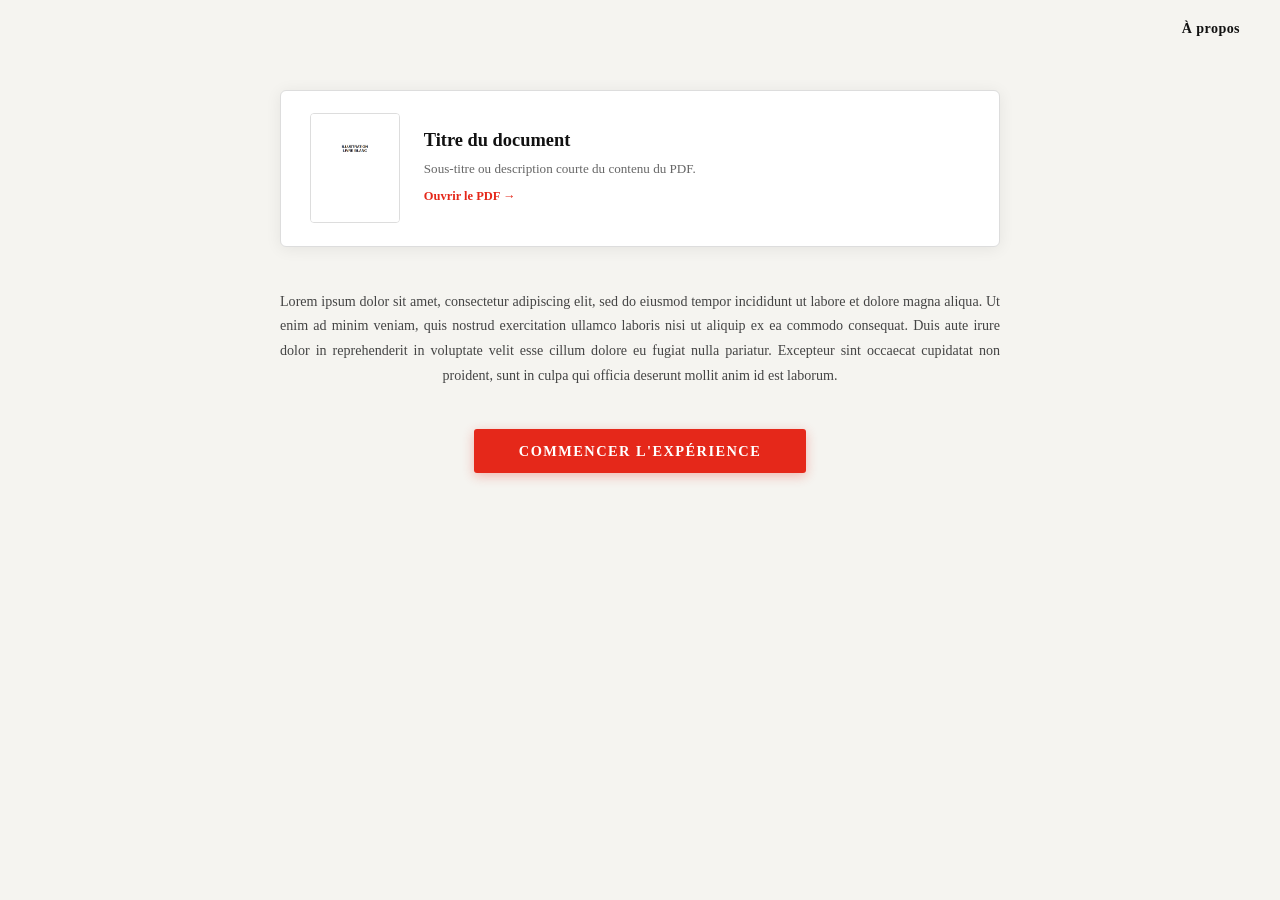
==== index.html @ 9ecd8176 "Add files via upload" ====
<!DOCTYPE html>
<html lang="fr">
<head>
  <title>Accueil</title>
  <script src="header.js"></script>
</head>
<body>

  <!-- Lien À propos -->
  <nav class="navbar">
    <div class="navbar__actions">
      <a href="apropos.html" class="navbar__apropos">À propos</a>
    </div>
  </nav>

  <main class="page">

    <section class="hero">

      <!-- Encart document PDF -->
      <a href="Documents/PDF.pdf" class="card" target="_blank" rel="noopener">
        <div class="card__illustration">
          <img src="Images/Illustration WP.png" alt="Illustration du document">
        </div>
        <div class="card__body">
          <h2 class="card__title">Titre du document</h2>
          <p class="card__sub">Sous-titre ou description courte du contenu du PDF.</p>
          <span class="card__link">Ouvrir le PDF →</span>
        </div>
      </a>

      <!-- Texte introductif -->
      <p class="hero__latin">
        Lorem ipsum dolor sit amet, consectetur adipiscing elit, sed do eiusmod tempor incididunt ut labore et dolore magna aliqua.
        Ut enim ad minim veniam, quis nostrud exercitation ullamco laboris nisi ut aliquip ex ea commodo consequat.
        Duis aute irure dolor in reprehenderit in voluptate velit esse cillum dolore eu fugiat nulla pariatur.
        Excepteur sint occaecat cupidatat non proident, sunt in culpa qui officia deserunt mollit anim id est laborum.
      </p>

      <!-- Bouton d'action pour commencer -->
      <a href="start.html" class="btn btn--cta">COMMENCER L'EXPÉRIENCE</a>
      

    </section>

  </main>

</body>
</html>
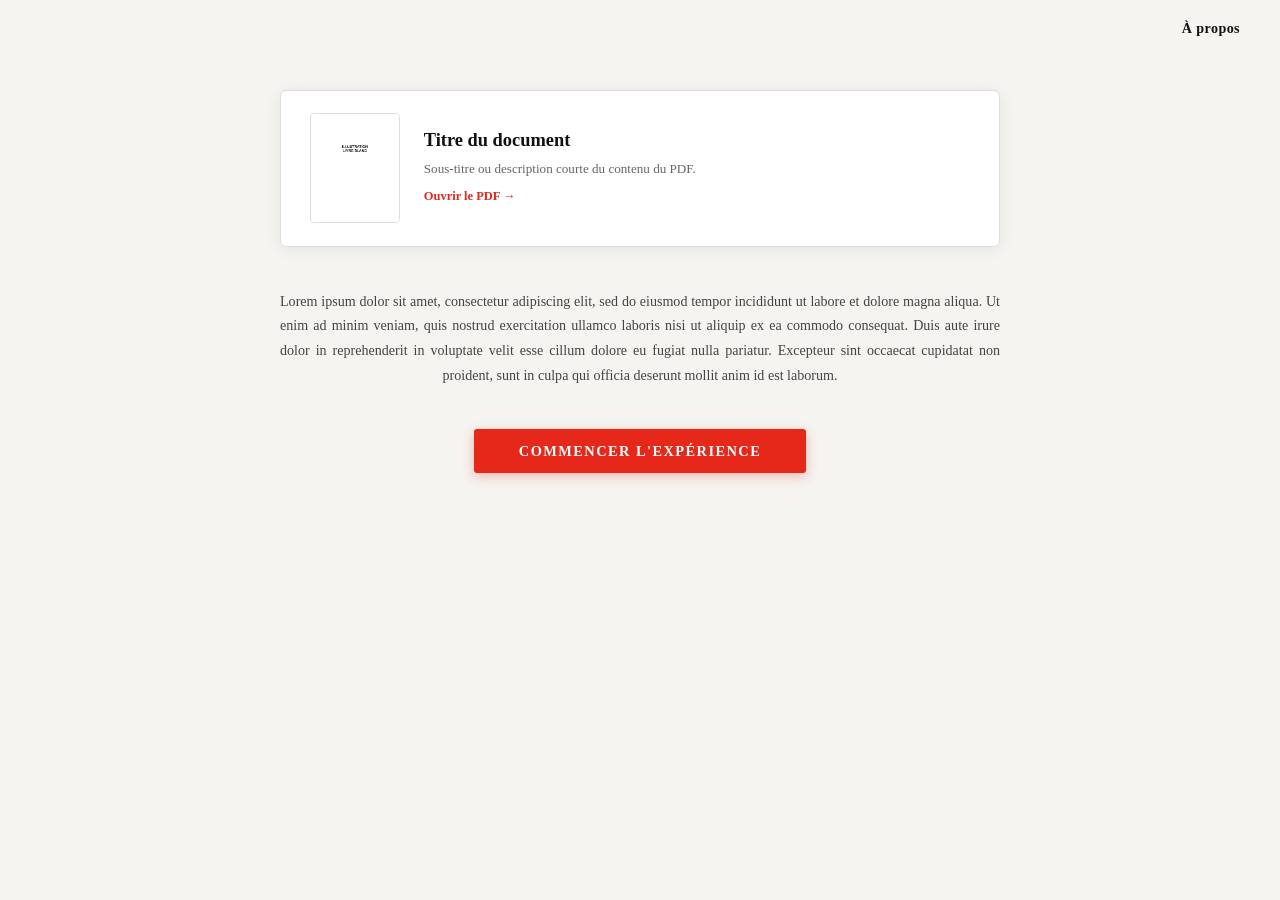
==== commit cceb900f: "Update index.html" ====
--- a/index.html
+++ b/index.html
@@ -20,7 +20,7 @@
       <!-- Encart document PDF -->
       <a href="Documents/PDF.pdf" class="card" target="_blank" rel="noopener">
         <div class="card__illustration">
-          <img src="Images/Illustration WP.png" alt="Illustration du document">
+          <img src="Images/iLLUSTRATION-WP.png" alt="Illustration du document">
         </div>
         <div class="card__body">
           <h2 class="card__title">Titre du document</h2>
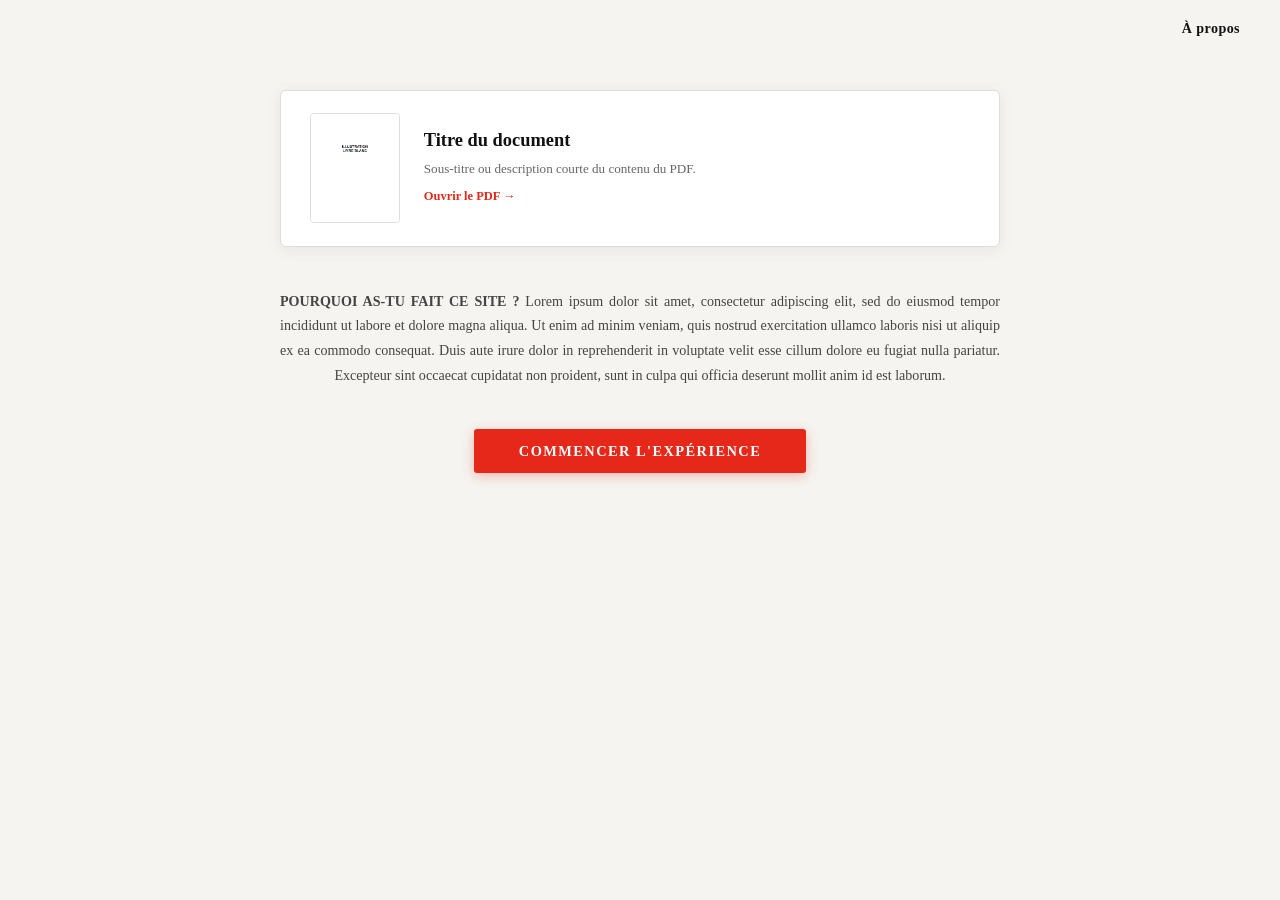
==== commit 663a2755: "Update index.html" ====
--- a/index.html
+++ b/index.html
@@ -31,6 +31,7 @@
 
       <!-- Texte introductif -->
       <p class="hero__latin">
+        <b>POURQUOI AS-TU FAIT CE SITE ?</b>
         Lorem ipsum dolor sit amet, consectetur adipiscing elit, sed do eiusmod tempor incididunt ut labore et dolore magna aliqua.
         Ut enim ad minim veniam, quis nostrud exercitation ullamco laboris nisi ut aliquip ex ea commodo consequat.
         Duis aute irure dolor in reprehenderit in voluptate velit esse cillum dolore eu fugiat nulla pariatur.
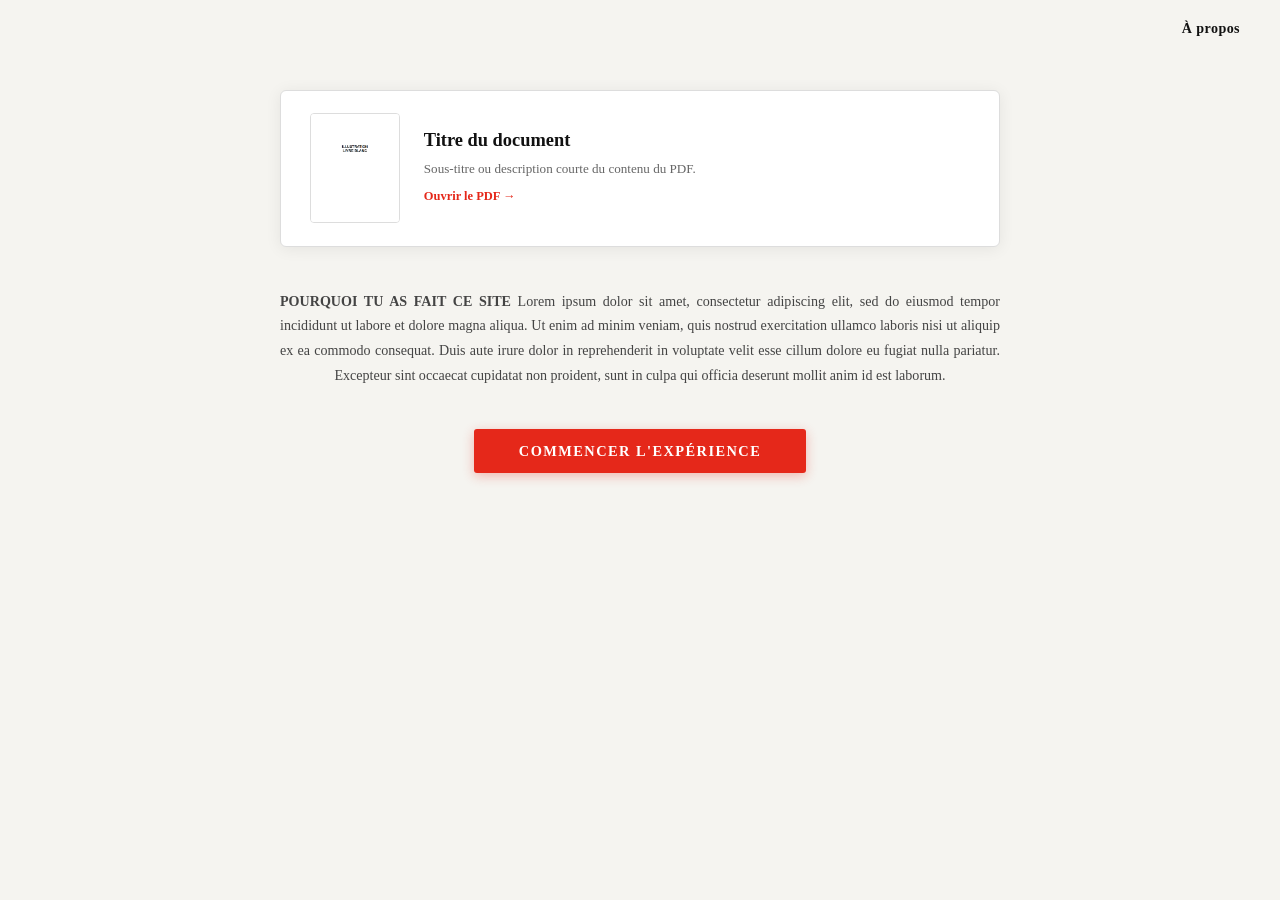
==== commit 3822c135: "Update introductory text in index.html" ====
--- a/index.html
+++ b/index.html
@@ -31,7 +31,7 @@
 
       <!-- Texte introductif -->
       <p class="hero__latin">
-        <b>POURQUOI AS-TU FAIT CE SITE ?</b>
+        <b>POURQUOI TU AS FAIT CE SITE</b>
         Lorem ipsum dolor sit amet, consectetur adipiscing elit, sed do eiusmod tempor incididunt ut labore et dolore magna aliqua.
         Ut enim ad minim veniam, quis nostrud exercitation ullamco laboris nisi ut aliquip ex ea commodo consequat.
         Duis aute irure dolor in reprehenderit in voluptate velit esse cillum dolore eu fugiat nulla pariatur.
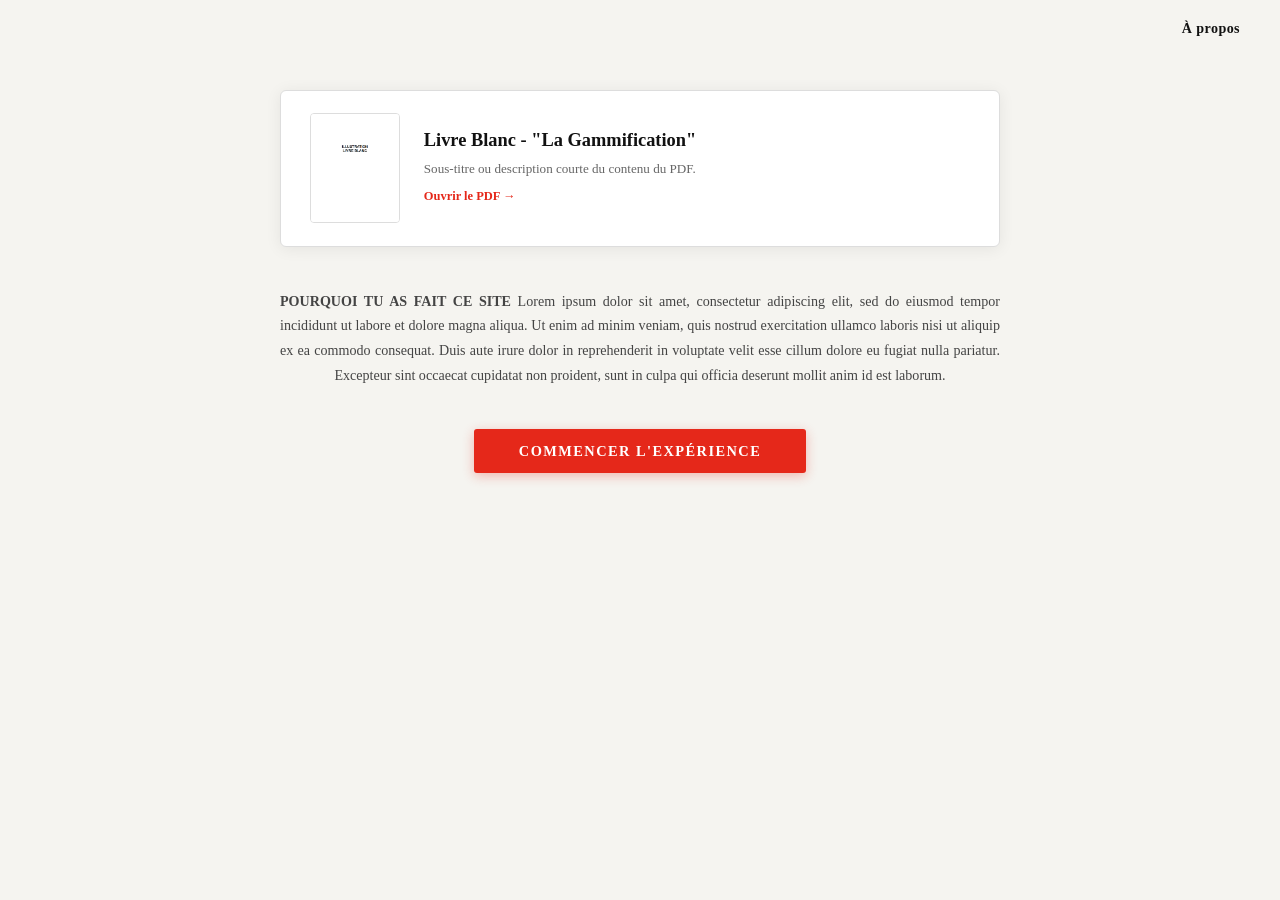
==== commit 0258295a: "Update index.html" ====
--- a/index.html
+++ b/index.html
@@ -23,7 +23,7 @@
           <img src="Images/iLLUSTRATION-WP.png" alt="Illustration du document">
         </div>
         <div class="card__body">
-          <h2 class="card__title">Titre du document</h2>
+          <h2 class="card__title">Livre Blanc - "La Gammification"</h2>
           <p class="card__sub">Sous-titre ou description courte du contenu du PDF.</p>
           <span class="card__link">Ouvrir le PDF →</span>
         </div>
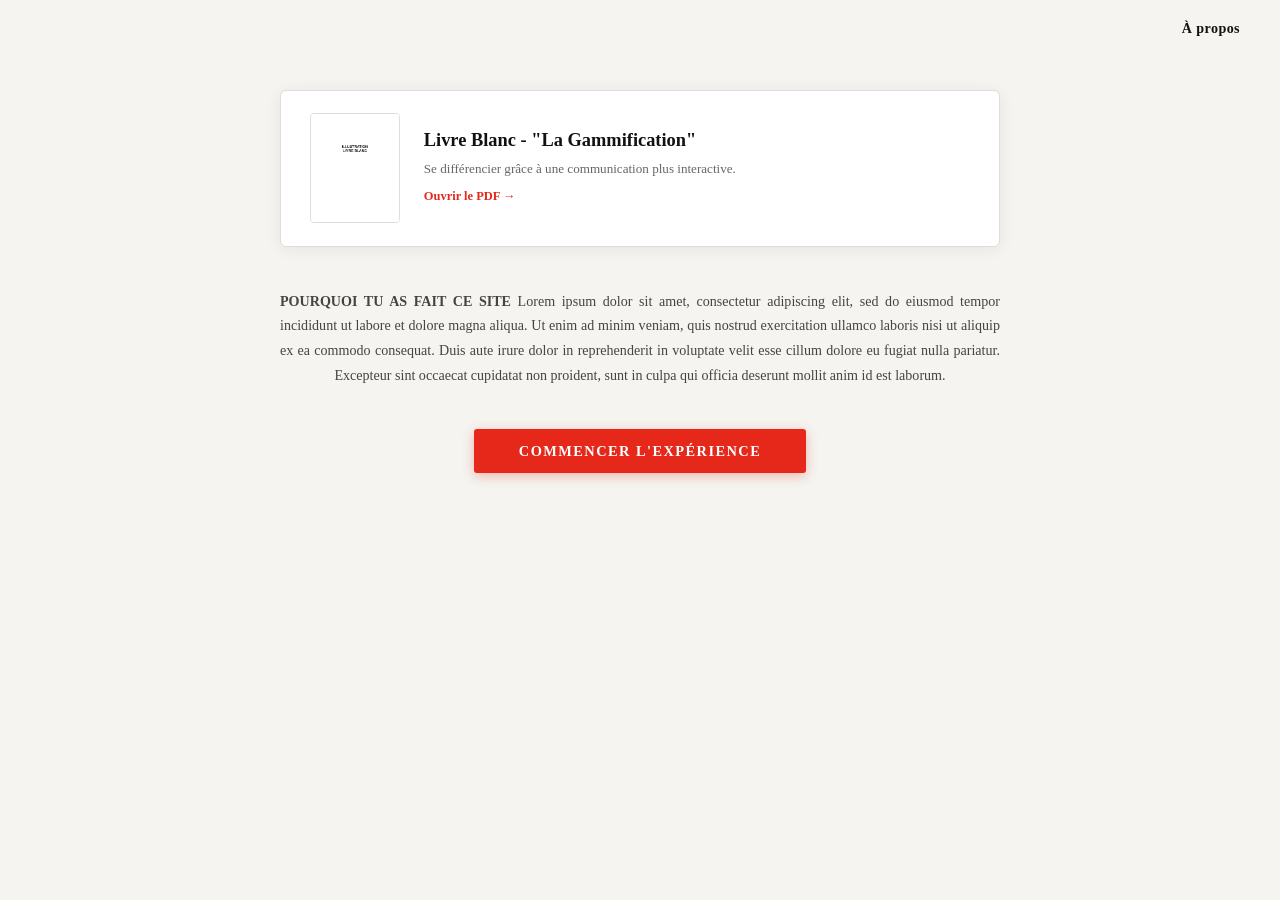
==== commit 2527d11d: "Update index.html" ====
--- a/index.html
+++ b/index.html
@@ -24,7 +24,7 @@
         </div>
         <div class="card__body">
           <h2 class="card__title">Livre Blanc - "La Gammification"</h2>
-          <p class="card__sub">Sous-titre ou description courte du contenu du PDF.</p>
+          <p class="card__sub">Se différencier grâce à une communication plus interactive.</p>
           <span class="card__link">Ouvrir le PDF →</span>
         </div>
       </a>
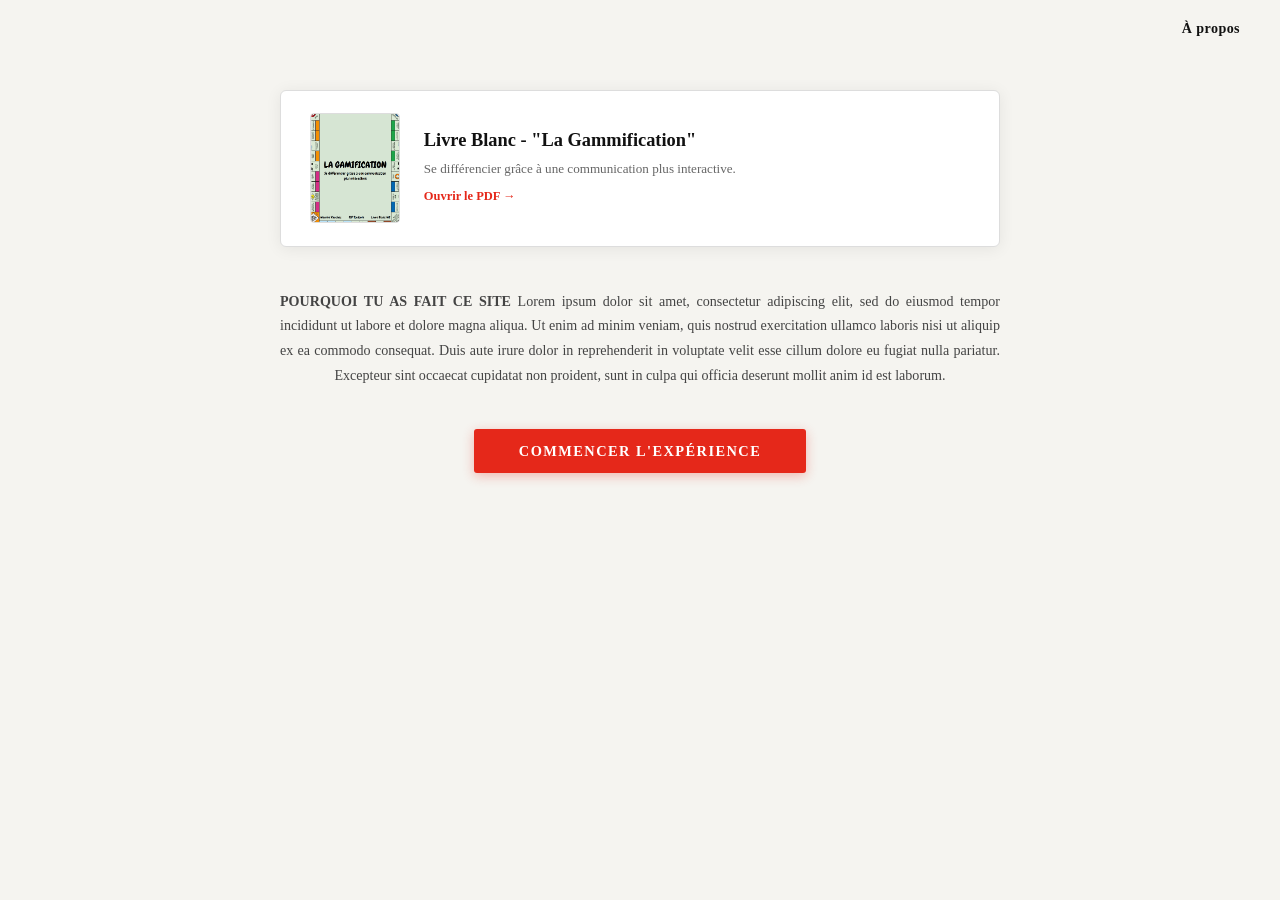
==== commit d71ead3a: "Update index.html" ====
--- a/index.html
+++ b/index.html
@@ -20,7 +20,7 @@
       <!-- Encart document PDF -->
       <a href="Documents/PDF.pdf" class="card" target="_blank" rel="noopener">
         <div class="card__illustration">
-          <img src="Images/iLLUSTRATION-WP.png" alt="Illustration du document">
+          <img src="Images/TestA.png" alt="Illustration du document">
         </div>
         <div class="card__body">
           <h2 class="card__title">Livre Blanc - "La Gammification"</h2>
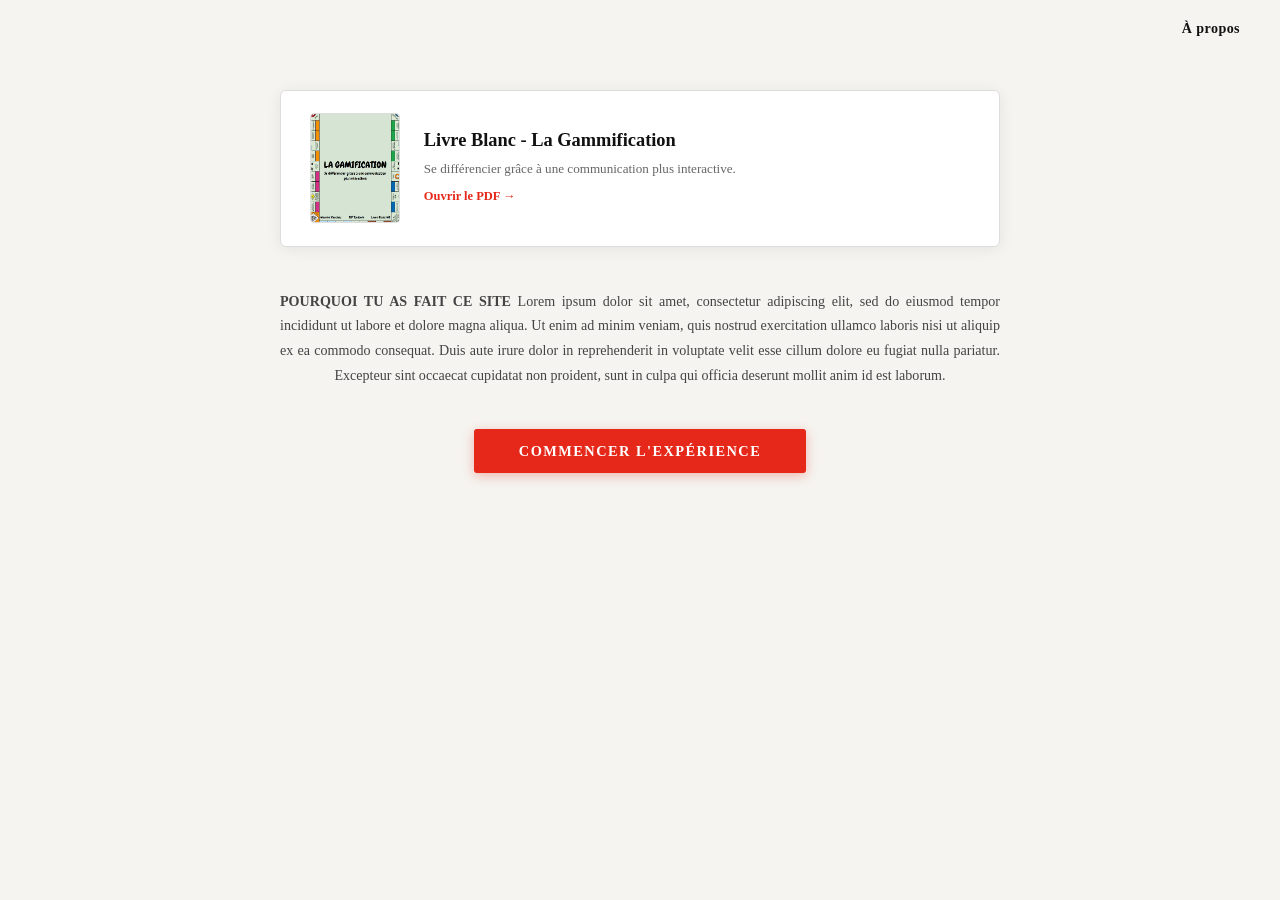
==== commit af84af8d: "Update index.html" ====
--- a/index.html
+++ b/index.html
@@ -23,7 +23,7 @@
           <img src="Images/TestA.png" alt="Illustration du document">
         </div>
         <div class="card__body">
-          <h2 class="card__title">Livre Blanc - "La Gammification"</h2>
+          <h2 class="card__title">Livre Blanc - La Gammification</h2>
           <p class="card__sub">Se différencier grâce à une communication plus interactive.</p>
           <span class="card__link">Ouvrir le PDF →</span>
         </div>
